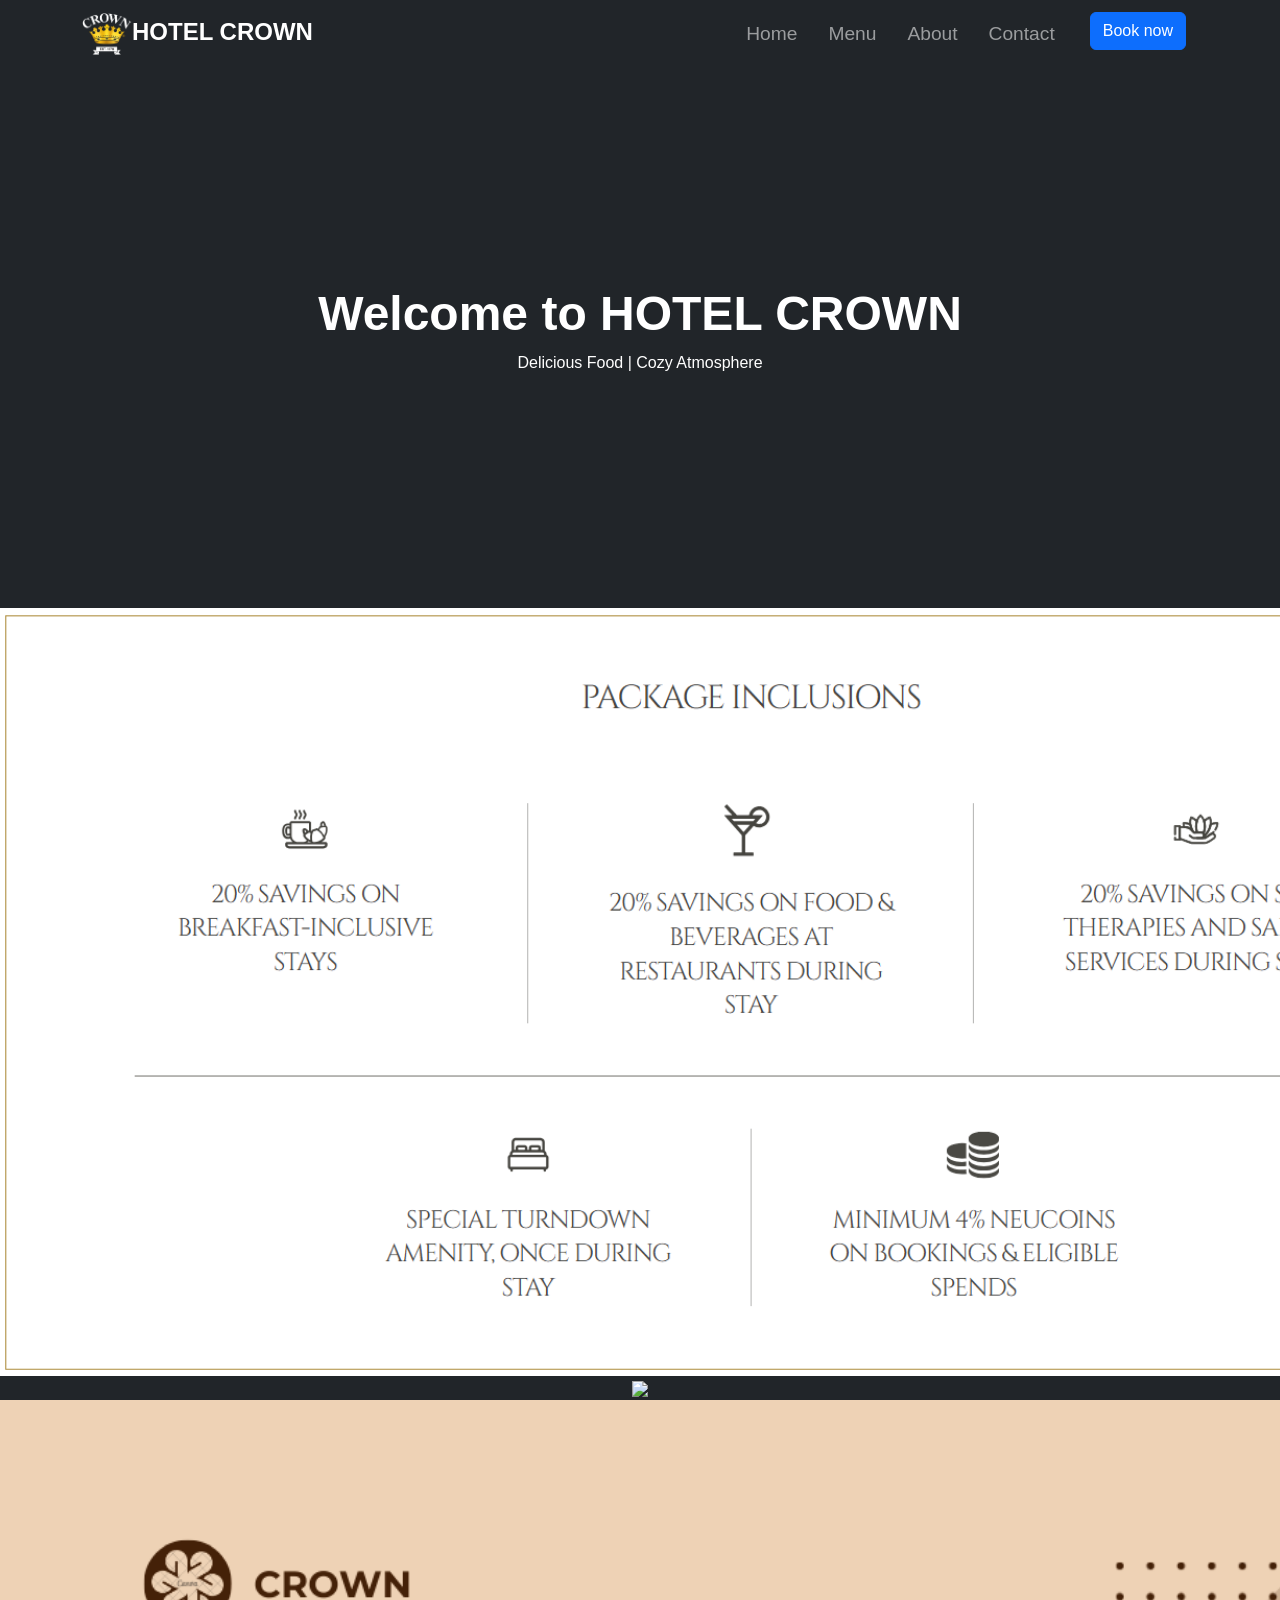
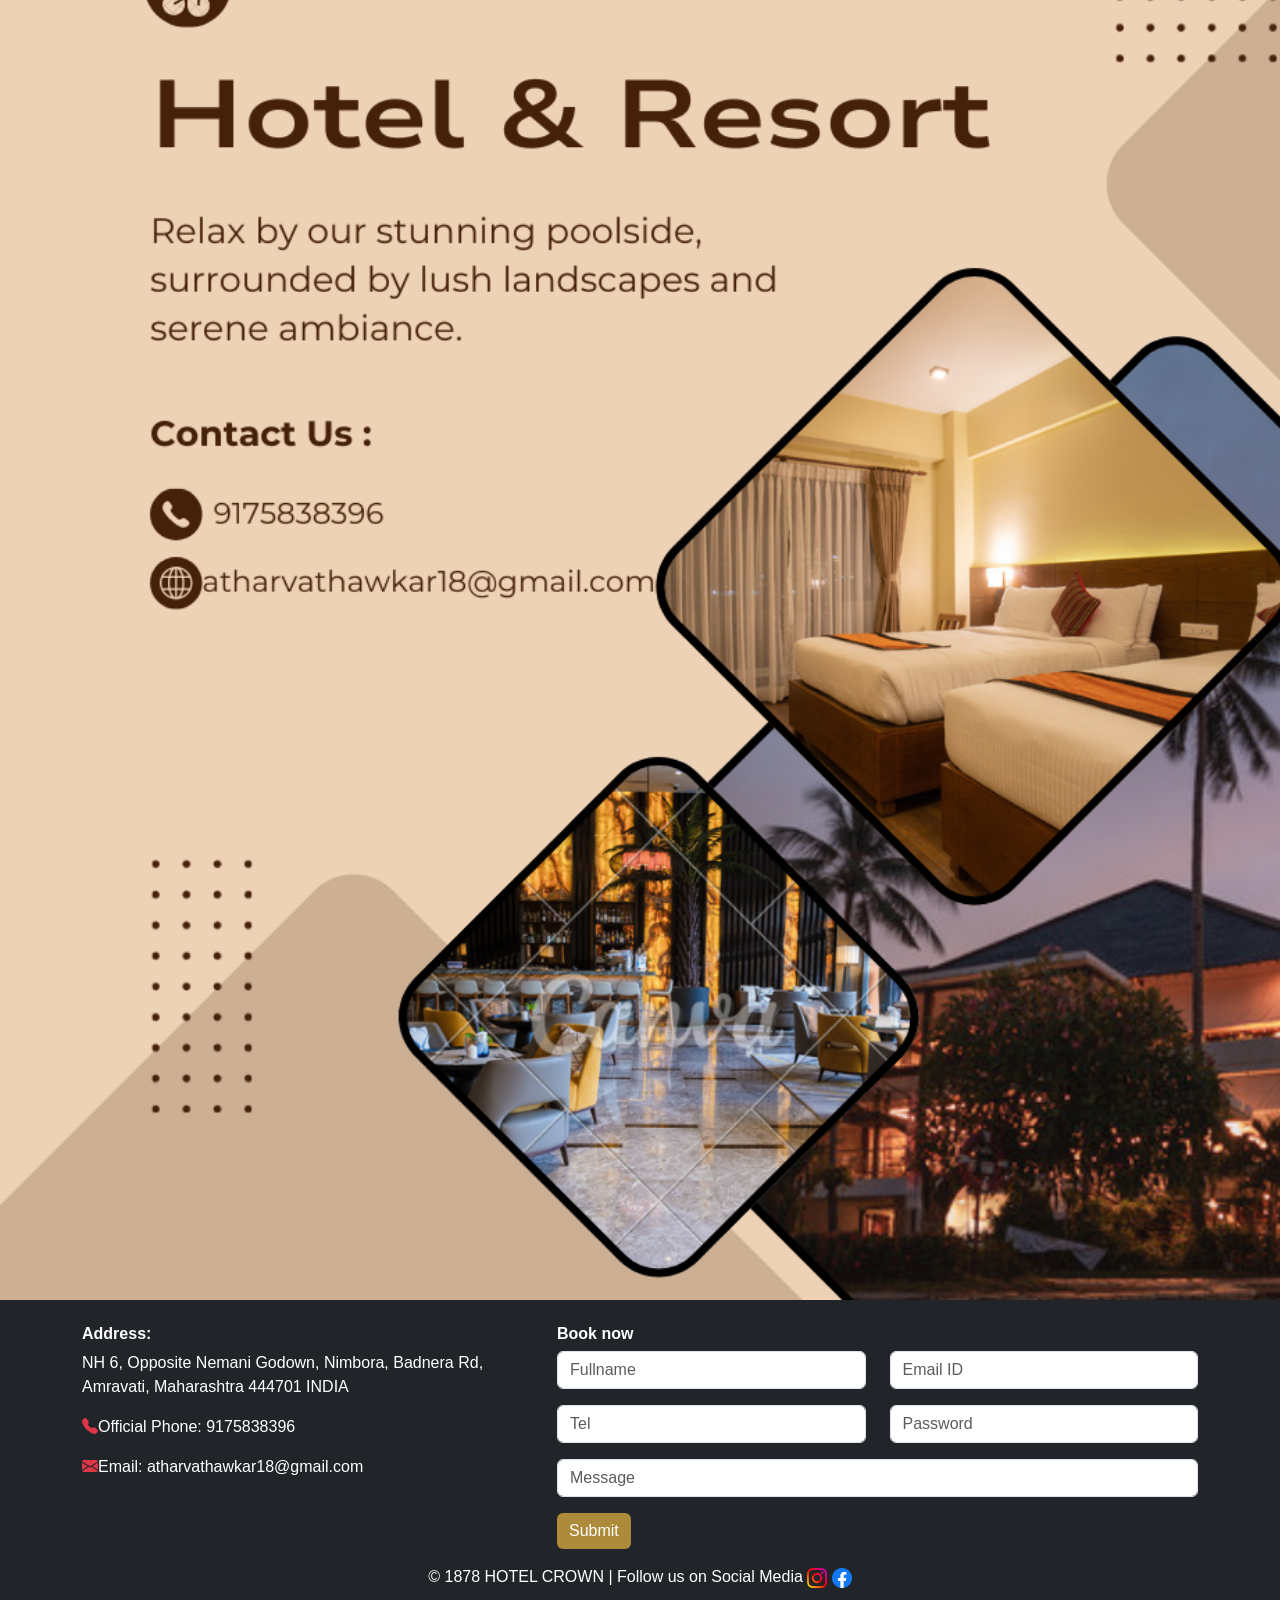
==== Project-2/index.html @ 687e3283 "Add files via upload" ====
<!DOCTYPE html>
<html lang="en">
<head>
    <meta charset="UTF-8">
    <meta name="viewport" content="width=device-width, initial-scale=1.0">
    <link rel="shortcut icon" href="images/crown.png" />
    <title>HOTEL CROWN</title>
    <!-- Bootstrap CSS -->
    <link href="https://cdn.jsdelivr.net/npm/bootstrap@5.3.0/dist/css/bootstrap.min.css" rel="stylesheet">
    <link rel="stylesheet" href="https://cdn.jsdelivr.net/npm/bootstrap-icons@1.11.3/font/bootstrap-icons.min.css">
    <link rel="stylesheet" href="style1.css">
</head>
<body>
    <div id="First">
    <!-- Header and Navigation --> 
    <nav class="navbar navbar-expand-lg navbar-dark bg-dark">
        <div class="container">
            <a class="navbar-brand" href="#"><img src="images/crown.png" width="50px">HOTEL CROWN</a>
            <button class="navbar-toggler" type="button" data-bs-toggle="collapse" data-bs-target="#navbarNav">
                <span class="navbar-toggler-icon"></span>
            </button>
            <div class="collapse navbar-collapse" id="navbarNav">
                <ul class="navbar-nav ms-auto">
                    <li class="nav-item"><a class="nav-link" href="index.html">Home</a></li>
                    <li class="nav-item"><a class="nav-link" href="menu.html">Menu</a></li>
                    <li class="nav-item"><a class="nav-link" href="about.html">About</a></li>
                    <li class="nav-item"><a class="nav-link" href="#dd">Contact</a></li>
                    <div class="container text-center">
                    <button type="button" class="btn btn-primary" data-bs-toggle="modal" data-bs-target="#formModal">Book now
                    </button></div>
                </ul>
            </div>
        </div>
    </nav>
    
    <!-- Hero Section -->
    <header id="hero" class="bg-dark text-white text-center py-5">
        <div class="container">
            <h1>Welcome to HOTEL CROWN</h1>
            <p>Delicious Food | Cozy Atmosphere</p>
        </div>
    </header>

<div class="jumbotron">
  <div>
      <div id="center">
          <img src="images/im1.png" id="im4">
      </div>
  </div>
</div>
<div class="jumbotron">
  <div>
      <div id="center">
          <img src="images/at.png" id="im4">
      </div>
  </div>
</div>
<div class="jumbotron">
  <div>
      <div id="center">
          <img src="images/bb.png" id="im4">
      </div>
  </div>
</div>

<div class="modal fade" id="formModal" tabindex="-1" aria-labelledby="formModalLabel" aria-hidden="true">
    <div class="modal-dialog">
        <div class="modal-content">
            <div class="modal-header">
                <h5 class="modal-title" id="formModalLabel">Fill the Form</h5>
                <button type="button" class="btn-close" data-bs-dismiss="modal" aria-label="Close"></button>
            </div>
            <div class="modal-body">
                <form action="submit.php" method="POST">
                    <div class="mb-3">
                        <label for="name" class="form-label">Name</label>
                        <input type="text" class="form-control" id="name" name="name" placeholder="Enter your name" required>
                    </div>
                    <div class="mb-3">
                        <label for="email" class="form-label">Email</label>
                        <input type="email" class="form-control" id="email" name="email" placeholder="Enter your email" required>
                    </div>
                    <button type="submit" class="btn btn-success w-100">Submit</button>
                </form>
            </div>
        </div>
    </div>
</div>

<!-- Contact Section -->
<div id="dd">
<div class="container contact-container">
    <div class="row mt-4">
        <!-- Left Section (Contact Info) -->
        <div class="col-md-5">
            <div class="info-section">
                <h6><strong>Address:</strong></h6>
                <p>NH 6, Opposite Nemani Godown, Nimbora, Badnera Rd, Amravati, Maharashtra 444701 INDIA</p>
                <p><i class="bi bi-telephone-fill text-danger"></i>Official Phone: 9175838396</p>
                <p><i class="bi bi-envelope-fill text-danger"></i>Email: atharvathawkar18@gmail.com</p>
            </div>
        </div>

        <!-- Right Section (Enquiry Form) -->
        <div class="col-md-7">
            <div class="enquiry-form">
                <h6><strong>Book now</strong></h6>
                <form>
                    <div class="row">
                        <div class="col-md-6 mb-3">
                            <input type="text" class="form-control" placeholder="Fullname">
                        </div>
                        <div class="col-md-6 mb-3">
                            <input type="email" class="form-control" placeholder="Email ID">
                        </div>
                    </div>
                    <div class="row">
                        <div class="col-md-6 mb-3">
                            <input type="tel" class="form-control" placeholder="Tel">
                        </div>
                        <div class="col-md-6 mb-3">
                            <input type="password" class="form-control" placeholder="Password">
                        </div>
                    </div>
                    <div class="mb-3">
                        <input type="tel" class="form-control" placeholder="Message">
                    </div>
                    <button type="submit" class="btn btn-submit">Submit</button>
                </form>
            </div>
        </div>
    </div>
</div>
</div>

    <!-- Footer -->
    <footer class="bg-dark text-white text-center py-3">
        <p>&copy; 1878 HOTEL CROWN | Follow us on Social Media
          <a href="https://www.instagram.com/its_atharvathawkar/?hl=en" class="text-white"><img src="images/insta.jpg" width="20px"></a>
          <a href="#" class="text-white"><img src="images/fb.jpg" width="20px"></a>
        </p>
    </footer>
    
    <!-- Bootstrap JS -->
    <script src="https://cdn.jsdelivr.net/npm/bootstrap@5.3.0/dist/js/bootstrap.bundle.min.js"></script>
</body>
</html>
---- Project-2/style1.css ----
body {
    font-family: Arial, sans-serif;
}

.navbar-brand {
    font-size: 1.5rem;
    font-weight: bold;
}

.navbar-nav .nav-link {
    font-size: 1.2rem;
    margin-right: 15px;
}

#hero {
    background: url('images/hero-bg.jpg') no-repeat center center/cover;
    height: 60vh;
    display: flex;
    align-items: center;
    justify-content: center;
    text-align: center;
}

#hero h1 {
    font-size: 3rem;
    font-weight: bold;
}

#menu {
    background-color: #f8f9fa;
    padding: 50px 0;
}

.card img {
    height: 200px;
    object-fit: cover;
}

.card-body {
    text-align: center;
}

footer {
    background: #222;
    color: white;
    padding: 20px 0;
}

#im1 {
	width: 30px;
	height: 30px;
	cursor: pointer;
}

#im2 {
	width: 40px;
	height: 40px;
	cursor: pointer;
}

.btn-submit {
    background-color: #AD8B3A;
    color: white;
    border: none;
}

.jumbotron {
    background-color: #212529;
    color: white;
}

#im3 {
    width: 700px;
    height: 400px;
}

#Second {
    color: white;
    background-color: #212529;
}

#menu {
    background-color: #212529;
}

#mn {
    color: white;
}

#dd {
    color: white;
    background-color: #212529;
}

#First {
    background-color: #212529;
}

html {
    scroll-behavior: smooth;
}

.section {
    height: 100vh;
    display: flex;
    align-items: center;
    justify-content: center;
    font-size: 2rem;
}

#center {
    text-align: center;
}

#im4 {
    text-align: center;
    width: 1500px;
}

#h {
    text-align: center;
    height: 200px;
    font-weight: bold;
    font-size: 70px;
}
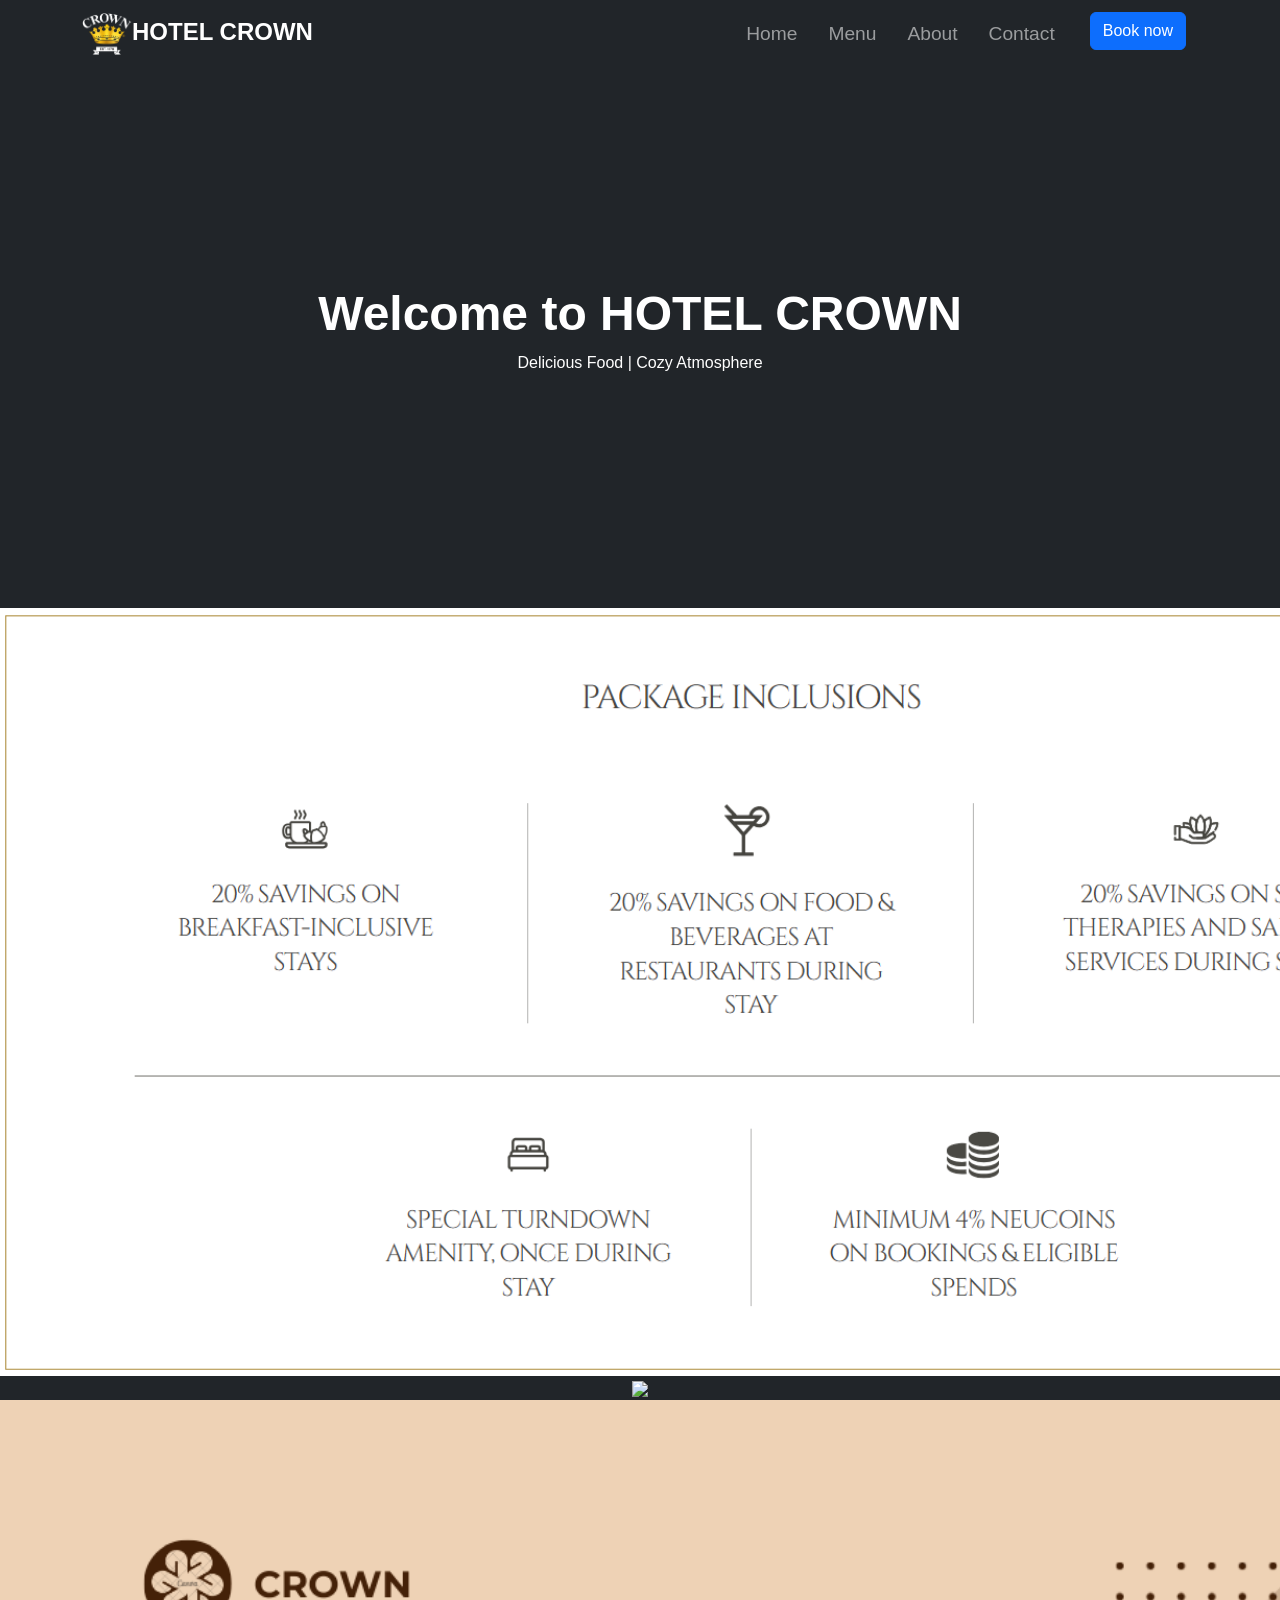
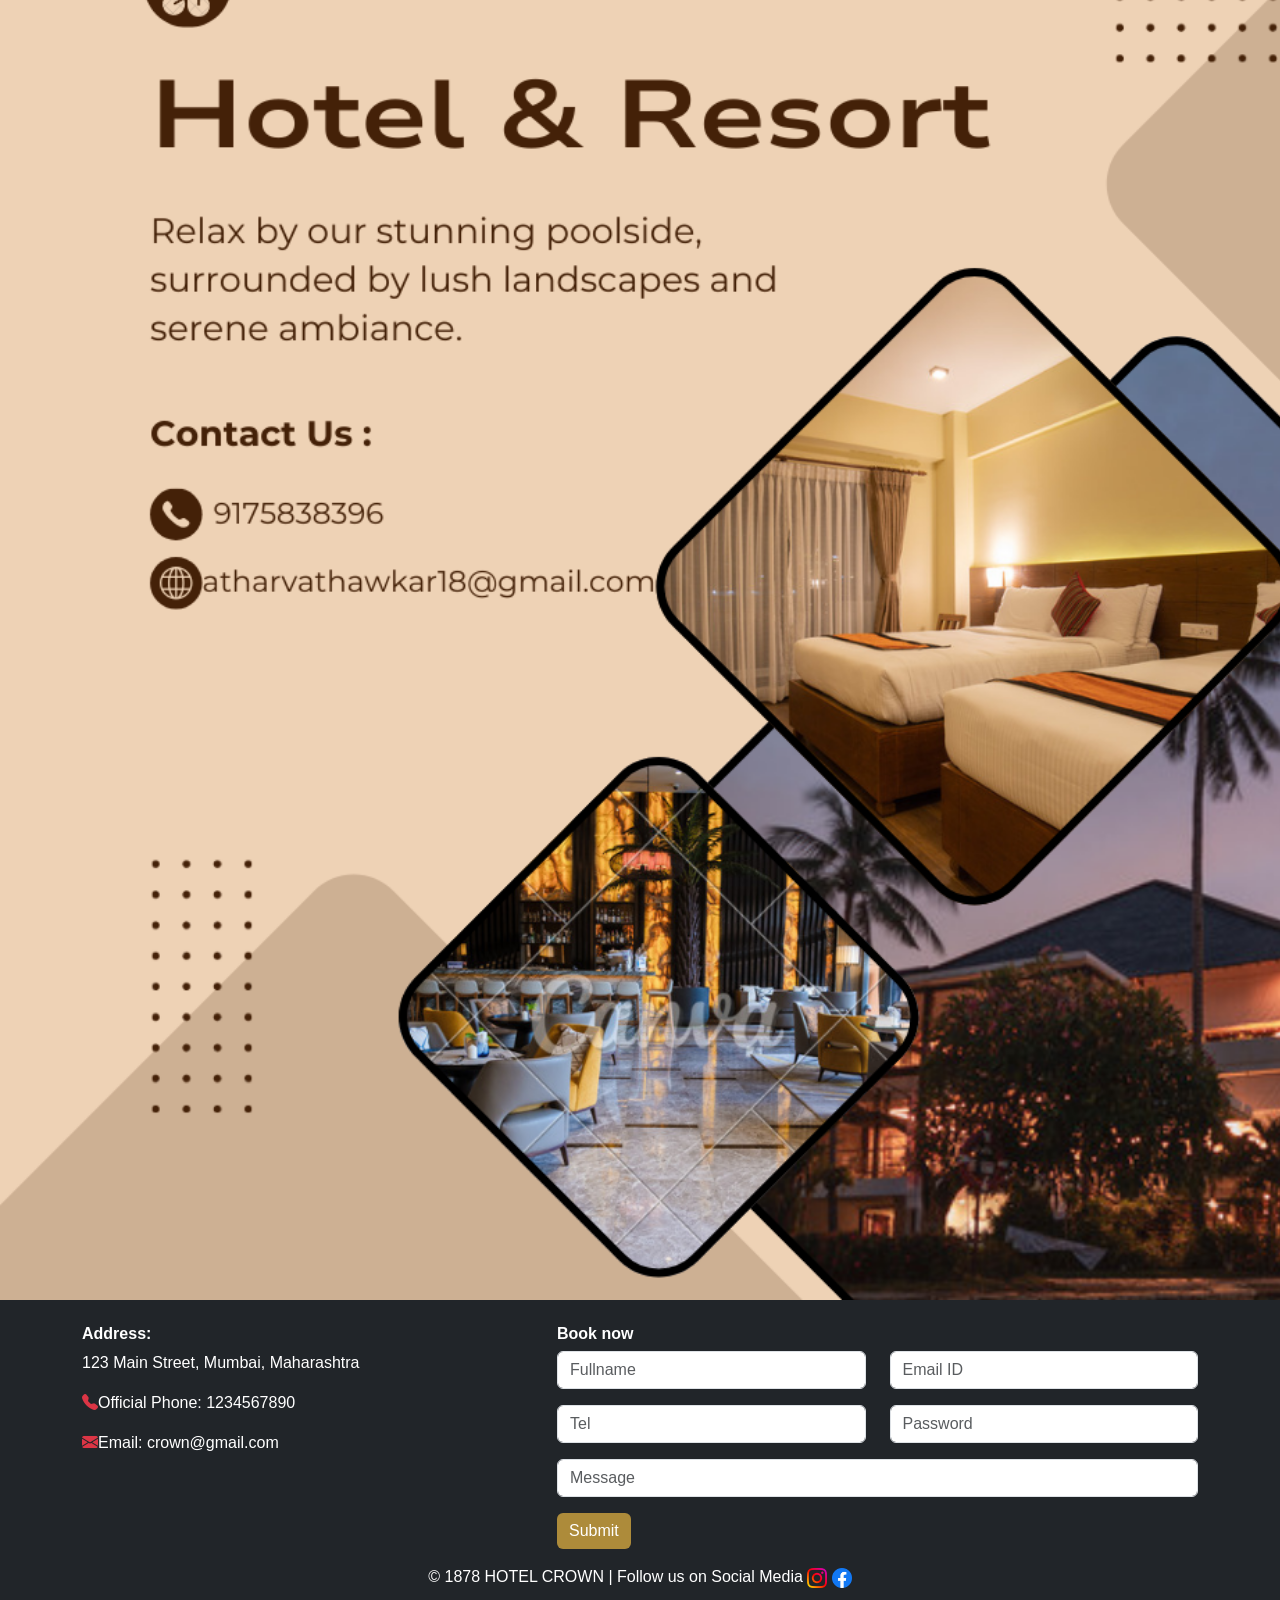
==== commit fa976232: "Update contact info and form in index.html Updated contact information and fixed form details." ====
--- a/Project-2/index.html
+++ b/Project-2/index.html
@@ -95,9 +95,9 @@
         <div class="col-md-5">
             <div class="info-section">
                 <h6><strong>Address:</strong></h6>
-                <p>NH 6, Opposite Nemani Godown, Nimbora, Badnera Rd, Amravati, Maharashtra 444701 INDIA</p>
-                <p><i class="bi bi-telephone-fill text-danger"></i>Official Phone: 9175838396</p>
-                <p><i class="bi bi-envelope-fill text-danger"></i>Email: atharvathawkar18@gmail.com</p>
+                <p>123 Main Street, Mumbai, Maharashtra</p>
+                <p><i class="bi bi-telephone-fill text-danger"></i>Official Phone: 1234567890</p>
+                <p><i class="bi bi-envelope-fill text-danger"></i>Email: crown@gmail.com</p>
             </div>
         </div>
 
@@ -144,4 +144,4 @@
     <!-- Bootstrap JS -->
     <script src="https://cdn.jsdelivr.net/npm/bootstrap@5.3.0/dist/js/bootstrap.bundle.min.js"></script>
 </body>
-</html>+</html>
